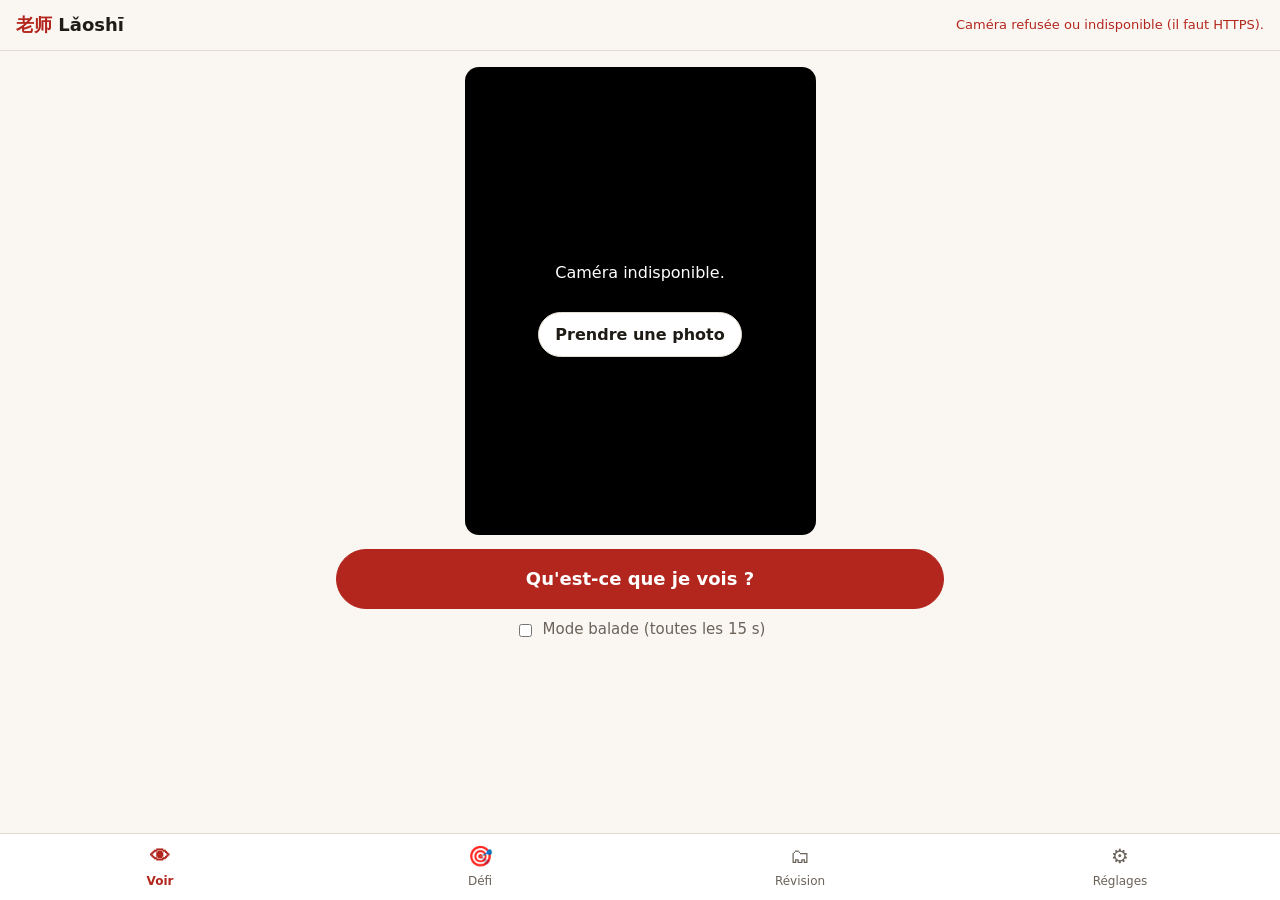
==== server/app/static/index.html @ 6848ed96 "Lǎoshī : prof de chinois dans les lunettes Meta Remplace tout le contenu du dépôt par un nouveau pro" ====
<!doctype html>
<html lang="fr">
<head>
  <meta charset="utf-8">
  <meta name="viewport" content="width=device-width, initial-scale=1, viewport-fit=cover">
  <title>Lǎoshī</title>
  <meta name="description" content="Ton prof de chinois qui voit ce que tu vois.">
  <meta name="theme-color" content="#b3261e">
  <link rel="manifest" href="manifest.webmanifest">
  <link rel="icon" href="icon.svg" type="image/svg+xml">
  <link rel="stylesheet" href="style.css">
</head>
<body>
  <header class="top">
    <div class="brand"><span class="brand-zh">老师</span> Lǎoshī</div>
    <div id="status" class="status" aria-live="polite"></div>
  </header>

  <main>
    <!-- SCANNER -->
    <section id="view-scan" class="view active" aria-labelledby="tab-scan">
      <div class="camera">
        <video id="video" playsinline muted autoplay></video>
        <div id="camera-off" class="camera-off" hidden>
          <p>Caméra indisponible.</p>
          <label class="btn secondary">Prendre une photo
            <input id="file" type="file" accept="image/*" capture="environment" hidden>
          </label>
        </div>
      </div>
      <div class="actions">
        <button id="btn-scan" class="btn primary big">Qu'est-ce que je vois ?</button>
        <label class="toggle"><input id="auto" type="checkbox"> Mode balade (toutes les 15 s)</label>
      </div>
      <div id="result"></div>
    </section>

    <!-- DÉFI -->
    <section id="view-challenge" class="view" aria-labelledby="tab-challenge">
      <div id="challenge-box" class="card challenge"></div>
      <div class="camera small">
        <video id="video2" playsinline muted autoplay></video>
      </div>
      <div class="actions">
        <button id="btn-found" class="btn primary big">Je l'ai trouvé !</button>
        <button id="btn-skip" class="btn secondary">Autre mot</button>
      </div>
      <div id="challenge-result"></div>
    </section>

    <!-- RÉVISION -->
    <section id="view-review" class="view" aria-labelledby="tab-review">
      <div id="review-box"></div>
    </section>

    <!-- RÉGLAGES -->
    <section id="view-settings" class="view" aria-labelledby="tab-settings">
      <div class="card form">
        <label>Niveau
          <select id="level">
            <option value="debutant">Débutant (HSK 1-2)</option>
            <option value="intermediaire">Intermédiaire (HSK 3-4)</option>
            <option value="avance">Avancé</option>
          </select>
        </label>
        <label>Mots nouveaux par photo
          <select id="max-new">
            <option value="1">1</option><option value="2">2</option><option value="3">3</option>
          </select>
        </label>
        <label>Vitesse de la voix chinoise
          <input id="rate" type="range" min="0.5" max="1.2" step="0.05">
        </label>
        <button id="btn-voice" class="btn secondary">Tester la voix</button>
        <p id="voice-info" class="muted"></p>
        <label>Adresse du serveur <span class="muted">(vide = ce site)</span>
          <input id="server" type="url" placeholder="https://mon-serveur.onrender.com" autocomplete="off">
        </label>
        <label>Jeton d'accès <span class="muted">(si le serveur en demande un)</span>
          <input id="token" type="password" autocomplete="off">
        </label>
      </div>
      <div class="card form">
        <h2>Mon vocabulaire</h2>
        <p id="deck-stats" class="muted"></p>
        <div class="row">
          <button id="btn-export" class="btn secondary">Exporter</button>
          <label class="btn secondary">Importer<input id="import" type="file" accept="application/json" hidden></label>
          <button id="btn-reset" class="btn danger">Tout effacer</button>
        </div>
      </div>
      <div class="card">
        <h2>Comment ça marche</h2>
        <ul class="method">
          <li><b>Le monde réel comme manuel.</b> Un mot vu sur un objet de ta vie se retient bien mieux qu'une liste.</li>
          <li><b>Peu de nouveautés à la fois.</b> 1 à 3 mots nouveaux par photo, le reste en mots connus.</li>
          <li><b>Rappel actif.</b> Le prof te dit le mot chinois d'abord, la traduction après : essaie de répondre avant.</li>
          <li><b>Répétition espacée.</b> Chaque mot revient au bon moment (1, 3, 7, 16, 35 jours).</li>
          <li><b>Défis.</b> Retrouver l'objet autour de toi, c'est la meilleure des révisions.</li>
          <li><b>Base sûre.</b> Le pinyin est vérifié avec un dictionnaire ; ⚠ s'affiche quand il y a un doute.</li>
        </ul>
      </div>
    </section>
  </main>

  <nav class="tabs" role="tablist">
    <button id="tab-scan" role="tab" data-view="scan" class="active"><span aria-hidden="true">👁</span>Voir</button>
    <button id="tab-challenge" role="tab" data-view="challenge"><span aria-hidden="true">🎯</span>Défi</button>
    <button id="tab-review" role="tab" data-view="review"><span aria-hidden="true">🗂</span>Révision<b id="due-badge" class="badge" hidden></b></button>
    <button id="tab-settings" role="tab" data-view="settings"><span aria-hidden="true">⚙︎</span>Réglages</button>
  </nav>

  <canvas id="canvas" hidden></canvas>
  <script src="app.js"></script>
</body>
</html>
---- server/app/static/style.css ----
:root {
  --bg: #faf7f2;
  --surface: #ffffff;
  --surface-2: #f1ece4;
  --text: #1f1b16;
  --muted: #6b635a;
  --border: #e3dcd1;
  --accent: #b3261e;
  --accent-text: #ffffff;
  --ok: #1e7d3a;
  --warn: #9a5b00;
  --tone1: #c62828;
  --tone2: #2e7d32;
  --tone3: #1565c0;
  --tone4: #6a1b9a;
  --tone5: #757575;
  --radius: 14px;
  --shadow: 0 1px 3px rgba(0, 0, 0, .08);
  color-scheme: light;
}
@media (prefers-color-scheme: dark) {
  :root:not([data-theme="light"]) {
    --bg: #15120f;
    --surface: #1f1b17;
    --surface-2: #2a251f;
    --text: #f3ede4;
    --muted: #a99f93;
    --border: #3a332b;
    --accent: #ef6f62;
    --accent-text: #1a0d0b;
    --ok: #6fcf86;
    --warn: #f0b45a;
    --tone1: #ff7a70;
    --tone2: #7ed38a;
    --tone3: #78b4ff;
    --tone4: #d39cf2;
    --tone5: #a8a8a8;
    --shadow: none;
    color-scheme: dark;
  }
}
:root[data-theme="dark"] {
  --bg: #15120f; --surface: #1f1b17; --surface-2: #2a251f; --text: #f3ede4; --muted: #a99f93;
  --border: #3a332b; --accent: #ef6f62; --accent-text: #1a0d0b; --ok: #6fcf86; --warn: #f0b45a;
  --tone1: #ff7a70; --tone2: #7ed38a; --tone3: #78b4ff; --tone4: #d39cf2; --tone5: #a8a8a8;
  --shadow: none; color-scheme: dark;
}

* { box-sizing: border-box; }
[hidden] { display: none !important; }
html, body { margin: 0; }
body {
  background: var(--bg);
  color: var(--text);
  font: 16px/1.45 system-ui, -apple-system, "Segoe UI", Roboto, "PingFang SC", "Noto Sans SC", sans-serif;
  padding-bottom: calc(72px + env(safe-area-inset-bottom));
  -webkit-tap-highlight-color: transparent;
}
.top {
  display: flex; align-items: center; justify-content: space-between; gap: 12px;
  padding: 12px 16px; position: sticky; top: 0; z-index: 2;
  background: var(--bg); border-bottom: 1px solid var(--border);
}
.brand { font-weight: 700; font-size: 18px; }
.brand-zh { color: var(--accent); }
.status { font-size: 13px; color: var(--muted); text-align: right; }
.status.error { color: var(--accent); }

main { max-width: 640px; margin: 0 auto; padding: 16px; }
.view { display: none; }
.view.active { display: block; }

.camera {
  position: relative; background: #000; border-radius: var(--radius); overflow: hidden;
  aspect-ratio: 3 / 4; max-height: 52vh; margin: 0 auto;
}
.camera.small { aspect-ratio: 4 / 3; max-height: 36vh; margin-top: 12px; }
.camera video { width: 100%; height: 100%; object-fit: cover; display: block; }
.camera-off {
  position: absolute; inset: 0; display: flex; flex-direction: column; gap: 12px;
  align-items: center; justify-content: center; color: #fff; text-align: center; padding: 16px;
}
.camera.busy::after {
  content: ""; position: absolute; inset: 0;
  background: linear-gradient(90deg, transparent, rgba(255,255,255,.25), transparent);
  animation: sweep 1.1s linear infinite;
}
@keyframes sweep { from { transform: translateX(-100%); } to { transform: translateX(100%); } }

.actions { display: flex; flex-direction: column; gap: 10px; margin: 14px 0; }
.row { display: flex; flex-wrap: wrap; gap: 8px; }
.btn {
  appearance: none; border: 1px solid var(--border); border-radius: 999px;
  padding: 10px 16px; font: inherit; font-weight: 600; cursor: pointer;
  background: var(--surface); color: var(--text); text-align: center;
}
.btn.primary { background: var(--accent); color: var(--accent-text); border-color: var(--accent); }
.btn.big { padding: 16px; font-size: 18px; }
.btn.danger { color: var(--accent); }
.btn:disabled { opacity: .55; cursor: progress; }
.toggle { display: flex; align-items: center; gap: 8px; color: var(--muted); font-size: 15px; justify-content: center; }

.card {
  background: var(--surface); border: 1px solid var(--border); border-radius: var(--radius);
  padding: 16px; margin: 12px 0; box-shadow: var(--shadow);
}
.card h2 { font-size: 17px; margin: 0 0 8px; }
.muted { color: var(--muted); }
.scene { color: var(--muted); font-style: italic; margin: 4px 2px 0; }

.word { display: grid; gap: 6px; }
.word-head { display: flex; align-items: baseline; gap: 12px; flex-wrap: wrap; }
.hanzi { font-size: 44px; line-height: 1.1; font-weight: 500; }
.pinyin { font-size: 20px; }
.fr { font-size: 18px; font-weight: 600; }
.tag { font-size: 12px; font-weight: 700; padding: 2px 8px; border-radius: 999px; background: var(--surface-2); color: var(--muted); }
.tag.new { background: var(--accent); color: var(--accent-text); }
.tag.review { background: var(--surface-2); color: var(--tone3); }
.sub { font-size: 15px; }
.sub .zh { font-size: 18px; }
.tip { font-size: 14px; color: var(--muted); }
.warn { font-size: 13px; color: var(--warn); }
.speak { margin-left: auto; border: none; background: var(--surface-2); color: var(--text); border-radius: 999px; width: 40px; height: 40px; font-size: 18px; cursor: pointer; }

.t1 { color: var(--tone1); } .t2 { color: var(--tone2); } .t3 { color: var(--tone3); }
.t4 { color: var(--tone4); } .t5 { color: var(--tone5); }

.teacher { border-left: 4px solid var(--accent); }
.teacher .zh { font-size: 24px; }

.challenge { text-align: center; }
.challenge .hanzi { font-size: 64px; }
.ok { color: var(--ok); font-weight: 700; }
.ko { color: var(--warn); font-weight: 700; }

.flash { text-align: center; padding: 28px 16px; }
.flash .hanzi { font-size: 72px; }
.flash .answer { margin-top: 14px; display: grid; gap: 6px; }
.flash .row { justify-content: center; margin-top: 16px; }

.form { display: grid; gap: 14px; }
.form label { display: grid; gap: 6px; font-weight: 600; }
.form input[type=url], .form input[type=password], .form select {
  font: inherit; padding: 10px 12px; border-radius: 10px; border: 1px solid var(--border);
  background: var(--surface-2); color: var(--text); width: 100%;
}
.method { padding-left: 18px; margin: 0; display: grid; gap: 8px; font-size: 15px; }

.tabs {
  position: fixed; bottom: 0; left: 0; right: 0; display: grid; grid-template-columns: repeat(4, 1fr);
  background: var(--surface); border-top: 1px solid var(--border); padding-bottom: env(safe-area-inset-bottom); z-index: 3;
}
.tabs button {
  appearance: none; background: none; border: none; color: var(--muted); font: inherit; font-size: 12px;
  padding: 8px 4px 10px; display: flex; flex-direction: column; align-items: center; gap: 2px; position: relative; cursor: pointer;
}
.tabs button span { font-size: 20px; }
.tabs button.active { color: var(--accent); font-weight: 700; }
.badge {
  position: absolute; top: 4px; right: calc(50% - 24px); background: var(--accent); color: var(--accent-text);
  font-size: 11px; border-radius: 999px; padding: 0 6px; min-width: 18px;
}
.empty { text-align: center; color: var(--muted); padding: 32px 16px; }
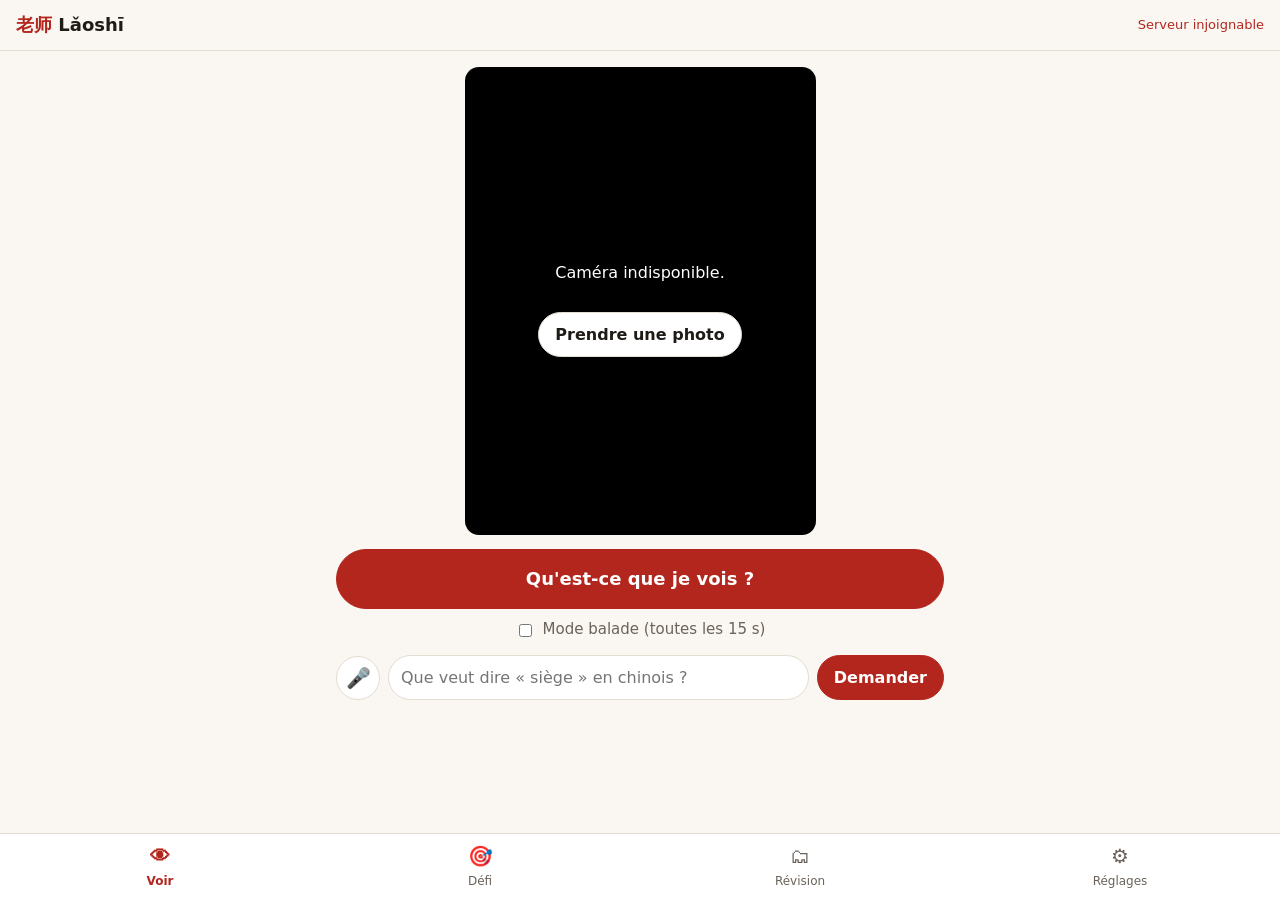
==== commit c8d60911: "Gemini Flash, questions orales et « Hey Meta, lance Lǎoshī » - Serveur : fournisseur Gemini (par déf" ====
--- a/server/app/static/index.html
+++ b/server/app/static/index.html
@@ -32,6 +32,11 @@
         <button id="btn-scan" class="btn primary big">Qu'est-ce que je vois ?</button>
         <label class="toggle"><input id="auto" type="checkbox"> Mode balade (toutes les 15 s)</label>
       </div>
+      <form id="ask-form" class="ask" autocomplete="off">
+        <button type="button" id="btn-mic" class="mic" aria-label="Poser la question à voix haute">🎤</button>
+        <input id="question" type="text" placeholder="Que veut dire « siège » en chinois ?" enterkeyhint="send" aria-label="Ta question au prof">
+        <button type="submit" class="btn primary">Demander</button>
+      </form>
       <div id="result"></div>
     </section>
 
--- a/server/app/static/style.css
+++ b/server/app/static/style.css
@@ -98,6 +98,18 @@
 .btn.big { padding: 16px; font-size: 18px; }
 .btn.danger { color: var(--accent); }
 .btn:disabled { opacity: .55; cursor: progress; }
+.ask { display: flex; gap: 8px; align-items: center; margin: 0 0 8px; }
+.ask input {
+  flex: 1; min-width: 0; font: inherit; padding: 10px 12px; border-radius: 999px;
+  border: 1px solid var(--border); background: var(--surface); color: var(--text);
+}
+.mic {
+  flex: none; width: 44px; height: 44px; border-radius: 50%; border: 1px solid var(--border);
+  background: var(--surface); font-size: 20px; cursor: pointer;
+}
+.mic.listening { background: var(--accent); border-color: var(--accent); animation: pulse 1s ease-in-out infinite; }
+@keyframes pulse { 50% { transform: scale(1.08); } }
+.question { font-weight: 600; margin: 4px 2px 0; }
 .toggle { display: flex; align-items: center; gap: 8px; color: var(--muted); font-size: 15px; justify-content: center; }
 
 .card {
